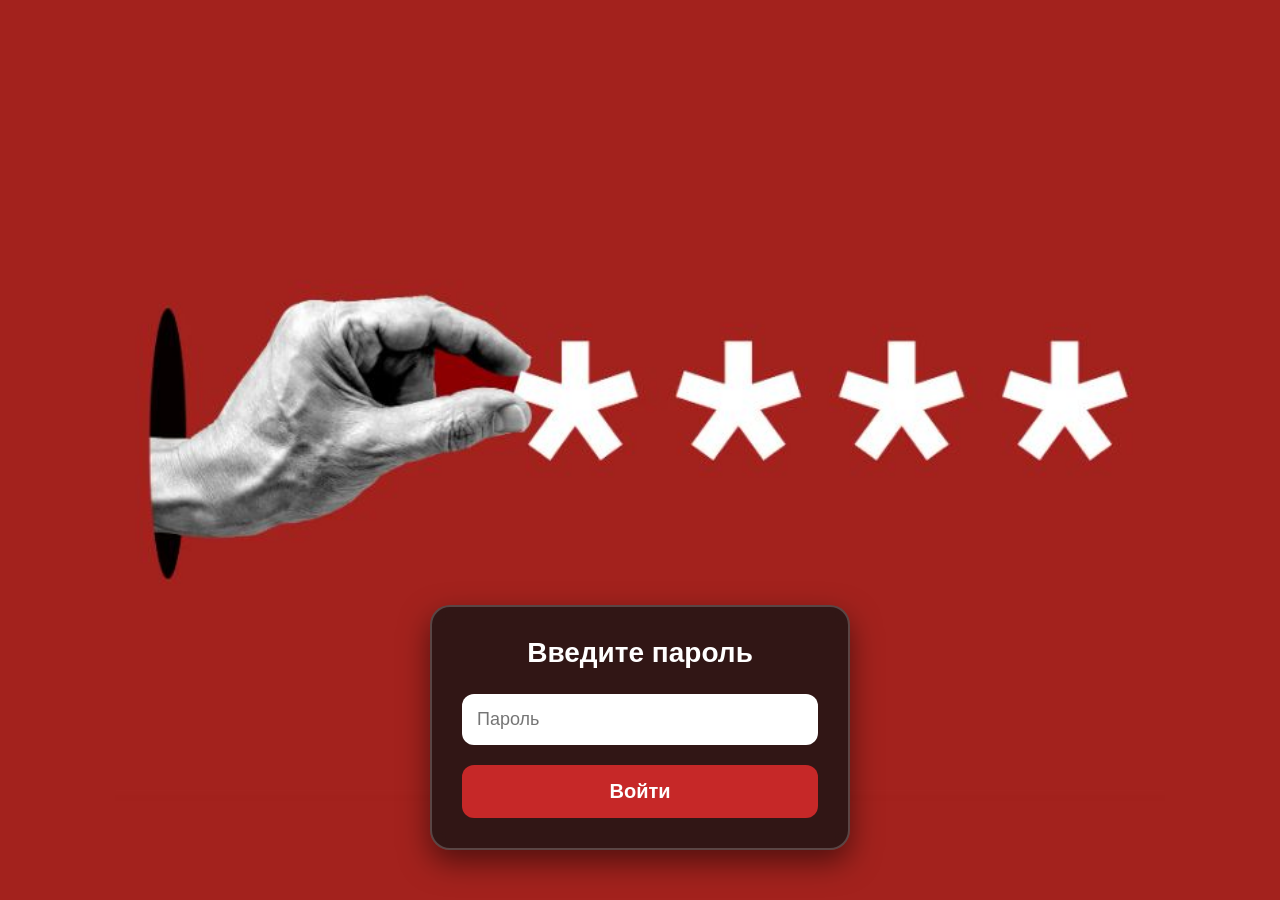
==== password.html @ b14bb7fd "Рефакторинг кода" ====
﻿<!DOCTYPE html>
<html lang="ru">

<head>

    <!-- Кодировка -->
    <meta charset="UTF-8">

    <!-- Для корректного отображения на телефонах -->
    <meta name="viewport" content="width=device-width, initial-scale=1.0">

    <!-- Название вкладки браузера -->
    <title>Password</title>

    <!-- Подключаем файл со стилями -->
    <link rel="stylesheet" href="css/style.css">

</head>

<!-- Класс страницы нужен, чтобы в CSS задать именно этот фон -->
<body class="page password-page">

    <!-- Окно ввода пароля, в CSS задать стиль окна для ввода пароля -->
    <div class="login-box">

        <h2>Введите пароль</h2>

        <input type="password"
               placeholder="Пароль">

        <button>Войти</button>

    </div>

</body>

</html>
---- css/style.css ----
/* ==========================================
   ����� ��������� ��� ����� �����
========================================== */

/* ������� ����������� ������� �������� */
* {
    margin: 0;
    padding: 0;
    box-sizing: border-box;
    font-family: Arial, Helvetica, sans-serif;
}

/* ��������� �������� */
html,
body {
    width: 100%;
    height: 100%;
    overflow: hidden;
}

/* ==========================================
   ����� ��������� ���� �������
========================================== */

.page {
    /* ��������� ���� ����� */
    background-size: cover;
    /* ������������ */
    background-position: center;
    /* �� ��������� */
    background-repeat: no-repeat;
}

/* ��������� �������� */
.start-page {
    background-image: url("../img/start_screen.jpg");
}

/* �������� ����� ������ */
.password-page {
    background-image: url("../img/password.jpg");
}

/* ==========================================
   ���� ����� ������
========================================== */

/* ����� ��� ���� ����� ������ */
.login-box {
    /* ���������� ����������������. ��������� ���������� ���� � ������ ����� �������� */
    position: absolute;
    /* �������� ����� ���� ���� �� 50% ������ �������� */
    left: 50%;
    /* ����������� ���� �� ���������� 50 �������� �� ������� ���� �������� */
    bottom: 50px;
    /* �������� ���� ����� �� �������� ��� ����������� ������. ��������� ����� ��� ����������� ����� �� ������ */
    transform: translateX(-50%);
    /* ������ ���� � 420 �������� */
    width: 420px;
    /* ���� ����� ����� (��������, �������), ���� �� ������ ���� 90% ������ */
    max-width: 90%;
    /* ���������� ������ ����� ���������� � ��������� ���� */
    padding: 30px;
    /* ���� ����.
       rgba = �������, ������, �����, ������������.
       ����� ����� ������ ���� � ������������� 80% */
    background: rgba(20,20,20,.8);
    /* ���� ������ ������ ���� */
    color: white;
    /* ������������ ������ �� ������ */
    text-align: center;
    /* ���������� ����� ���� */
    border-radius: 20px;
    /* �����:
       2px � �������,
       solid � �������� �����,
       rgba(...) � ����� ���� � ������������� */
    border: 2px solid rgba(255,255,255,.2);
    /* ���� ��� �����.
       0 � �������� �� �����������
       12px � �������� ����
       30px � ������� ��������
       rgba(...) � �������������� ������ ���� */
    box-shadow: 0 12px 30px rgba(0,0,0,.5);
    /* ��������� ���, ������� ��������� �� �����. ��������� ����� ���� �������� ��� ������� ������ */
    backdrop-filter: blur(8px);
}

/* ==========================================
   ���������
========================================== */

/* ����� ����������� �� ���� ���������� <h2> */
h2 {
    /* ������ ����� 25 ��������. ������� ���������� ����� ���������� � ����� ����� */
    margin-bottom: 25px;
    /* ������ ������ ��������� */
    font-size: 28px;
}

/* ==========================================
   ���� �����
========================================== */

/* ����� ����������� ������ � ����� �����
   � ����� password */
input[type="password"] {

    /* ���� �������� ��� ������ ������������� ����� (.login-box) */
    width: 100%;

    /* ���������� ������ ����� ������� � ��������� ���� */
    padding: 15px;

    /* ������ ������ ��������� ������ */
    font-size: 18px;

    /* ������� ����������� ����� �������� */
    border: none;

    /* ��������� ���� ���� ����� */
    border-radius: 12px;

    /* ������ ����� �� ������ */
    margin-bottom: 20px;

    /* ������� ����������� �����, ������� ���������� ��� ������ ���� */
    outline: none;

}

    /* ����� ������������ ����� �� ���� ��� ����� ������� ������ */
    input[type="password"]:focus {
        /* ��������� ������� �������� ������ ����.
       ������ ��� ���� � �������� �� X � Y.
       12px � ������� �������� ��������.
       #ff3b3b � ������� ���� �������� */
        box-shadow: 0 0 12px #ff3b3b;
    }

/* ==========================================
   ������
========================================== */

/* ����� ����������� �� ���� ������� <button> */
button {
    /* ������ �������� ��� ������ ������������� ����� (.login-box) */
    width: 100%;
    /* ���������� ������ ����� ������� � ������ ������ */
    padding: 15px;
    /* ������� ����������� ����� �������� */
    border: none;
    /* ��������� ���� ������ */
    border-radius: 12px;
    /* ���� ���� ������ */
    background: #c62828;
    /* ���� ������ �� ������ */
    color: white;
    /* ������ ������ */
    font-size: 20px;
    /* ������ ����� ������ */
    font-weight: bold;
    /* ��� ��������� ���� ������ ������������ � "����", ���������, ��� �� ������ ����� ������ */
    cursor: pointer;
    /* ��� ��������� (����, ������ � �.�.) ����� ����������� ������ �� 0,25 ������� */
    transition: .25s;
}


    /* ����� ������������ ����� ������ ���� �� ������ */
    button:hover {
        /* ������ ���� ������ �� ����� ������� ������� */
        background: #e53935;
        /* ������� ����������� ������ (�� 103% �� ��������� �������) */
        transform: scale(1.03);
    }


    /* ����� ������������ ����� ������ ����� */
    button:active {
        /* ������� ��������� ������ (�� 98% �� ��������� �������), �������� ������ ������� */
        transform: scale(.98);
    }

/* ==========================================
   ������ "������ ����"
========================================== */

.start-button {
    /* ���������� ���������������� */

    position: absolute;
    /* ������ ����� */

    left: 8%;
    /* ������ ����� */

    bottom: 12%;
    /* ���� ������ */

    background: #c62828;
    /* ���� ������ */

    color: white;
    /* ������� ������������� ������ */

    text-decoration: none;
    /* ������ ������ */

    font-size: 30px;
    /* ������ ����� */

    font-weight: bold;
    /* ���������� ������� */

    padding: 18px 55px;
    /* ���������� ����� */

    border-radius: 12px;
    /* ���� */

    box-shadow: 0 8px 20px rgba(0,0,0,.35);
    /* ������� �������� */

    transition: .25s;
}


    /* ����� ����� �������� */

    .start-button:hover {
        /* ���� ���������� ���� */

        background: #e53935;
        /* ������� ����������� ������ */

        transform: scale(1.05);
    }


    /* ����� ������ ������ */

    .start-button:active {
        /* ������� ��������� ������ */

        transform: scale(.98);
    }
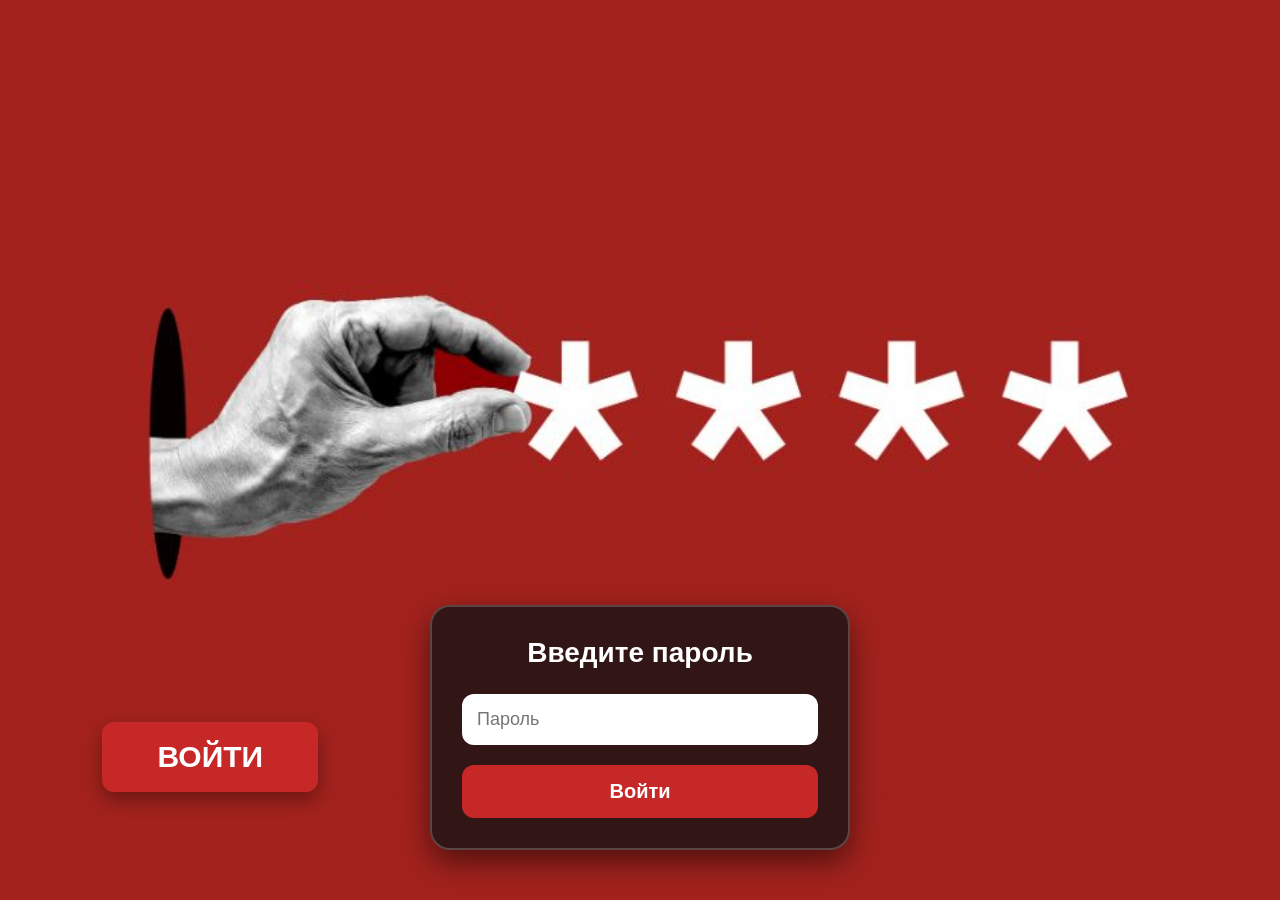
==== commit a0cfc696: "Add task1" ====
--- a/password.html
+++ b/password.html
@@ -32,6 +32,14 @@
 
     </div>
 
+    <!-- Кнопка перехода на страницу ввода пароля -->
+    <a href="task1.html"
+       class="start-button">
+
+        ВОЙТИ
+
+    </a>
+
 </body>
 
 </html>
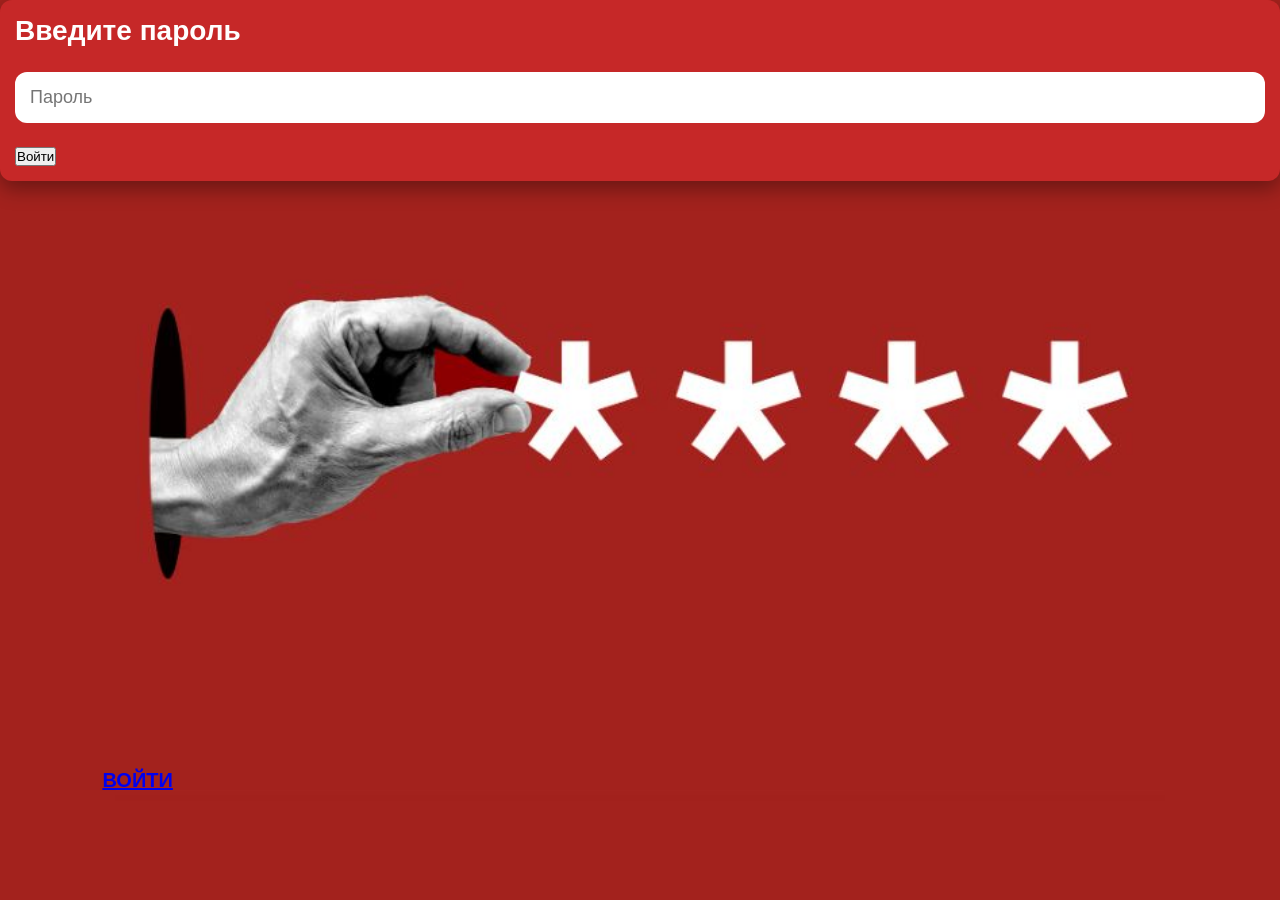
==== commit 92f38982: "Рефакторинг кнопок" ====
--- a/password.html
+++ b/password.html
@@ -21,24 +21,22 @@
 <body class="page password-page">
 
     <!-- Окно ввода пароля, в CSS задать стиль окна для ввода пароля -->
-    <div class="login-box">
+    <div class="button login-button">
 
         <h2>Введите пароль</h2>
 
         <input type="password"
                placeholder="Пароль">
 
-        <button>Войти</button>
+        <!-- Кнопка перехода на страницу ввода пароля -->
+        <a href="task1.html"
+           class="start-button">
+
+            ВОЙТИ
+
+        </a><button>Войти</button>
 
     </div>
-
-    <!-- Кнопка перехода на страницу ввода пароля -->
-    <a href="task1.html"
-       class="start-button">
-
-        ВОЙТИ
-
-    </a>
 
 </body>
 
--- a/css/style.css
+++ b/css/style.css
@@ -142,106 +142,55 @@
    ������
 ========================================== */
 
-/* ����� ����������� �� ���� ������� <button> */
-button {
-    /* ������ �������� ��� ������ ������������� ����� (.login-box) */
-    width: 100%;
-    /* ���������� ������ ����� ������� � ������ ������ */
-    padding: 15px;
-    /* ������� ����������� ����� �������� */
-    border: none;
-    /* ��������� ���� ������ */
+.button {
+    /* ���� ������ */
+    background: #c62828;
+    /* ���� ������ */
+    color: white;
+    /* ������� ������������� ������ */
+    text-decoration: none;
+    /* ������ ������ */
+    font-size: 30px;
+    /* ������ ����� */
+    font-weight: bold;
+    /* ���������� ������� */
+    padding: 18px 55px;
+    /* ���������� ����� */
     border-radius: 12px;
-    /* ���� ���� ������ */
-    background: #c62828;
-    /* ���� ������ �� ������ */
-    color: white;
-    /* ������ ������ */
-    font-size: 20px;
-    /* ������ ����� ������ */
-    font-weight: bold;
-    /* ��� ��������� ���� ������ ������������ � "����", ���������, ��� �� ������ ����� ������ */
-    cursor: pointer;
-    /* ��� ��������� (����, ������ � �.�.) ����� ����������� ������ �� 0,25 ������� */
+    /* ���� */
+    box-shadow: 0 8px 20px rgba(0,0,0,.35);
+    /* ������� �������� */
     transition: .25s;
 }
-
-
-    /* ����� ������������ ����� ������ ���� �� ������ */
-    button:hover {
-        /* ������ ���� ������ �� ����� ������� ������� */
+    /* ����� ����� �������� */
+    .button:hover {
+        /* ���� ���������� ���� */
         background: #e53935;
-        /* ������� ����������� ������ (�� 103% �� ��������� �������) */
-        transform: scale(1.03);
+        /* ������� ����������� ������ */
+        transform: scale(1.05);
     }
 
-
-    /* ����� ������������ ����� ������ ����� */
-    button:active {
-        /* ������� ��������� ������ (�� 98% �� ��������� �������), �������� ������ ������� */
+    /* ����� ������ ������ */
+    .button:active {
+        /* ������� ��������� ������ */
         transform: scale(.98);
     }
 
-/* ==========================================
-   ������ "������ ����"
-========================================== */
-
+/* ��������� ��������. ������*/
 .start-button {
     /* ���������� ���������������� */
-
     position: absolute;
     /* ������ ����� */
-
     left: 8%;
     /* ������ ����� */
-
     bottom: 12%;
     /* ���� ������ */
-
-    background: #c62828;
-    /* ���� ������ */
-
-    color: white;
-    /* ������� ������������� ������ */
-
-    text-decoration: none;
-    /* ������ ������ */
-
-    font-size: 30px;
-    /* ������ ����� */
-
-    font-weight: bold;
-    /* ���������� ������� */
-
-    padding: 18px 55px;
-    /* ���������� ����� */
-
-    border-radius: 12px;
-    /* ���� */
-
-    box-shadow: 0 8px 20px rgba(0,0,0,.35);
-    /* ������� �������� */
-
-    transition: .25s;
 }
 
-
-    /* ����� ����� �������� */
-
-    .start-button:hover {
-        /* ���� ���������� ���� */
-
-        background: #e53935;
-        /* ������� ����������� ������ */
-
-        transform: scale(1.05);
-    }
-
-
-    /* ����� ������ ������ */
-
-    .start-button:active {
-        /* ������� ��������� ������ */
-
-        transform: scale(.98);
-    }+/* ������ "�����" */
+.login-button {
+    width: 100%;
+    padding: 15px;
+    font-size: 20px;
+    border: none;
+}
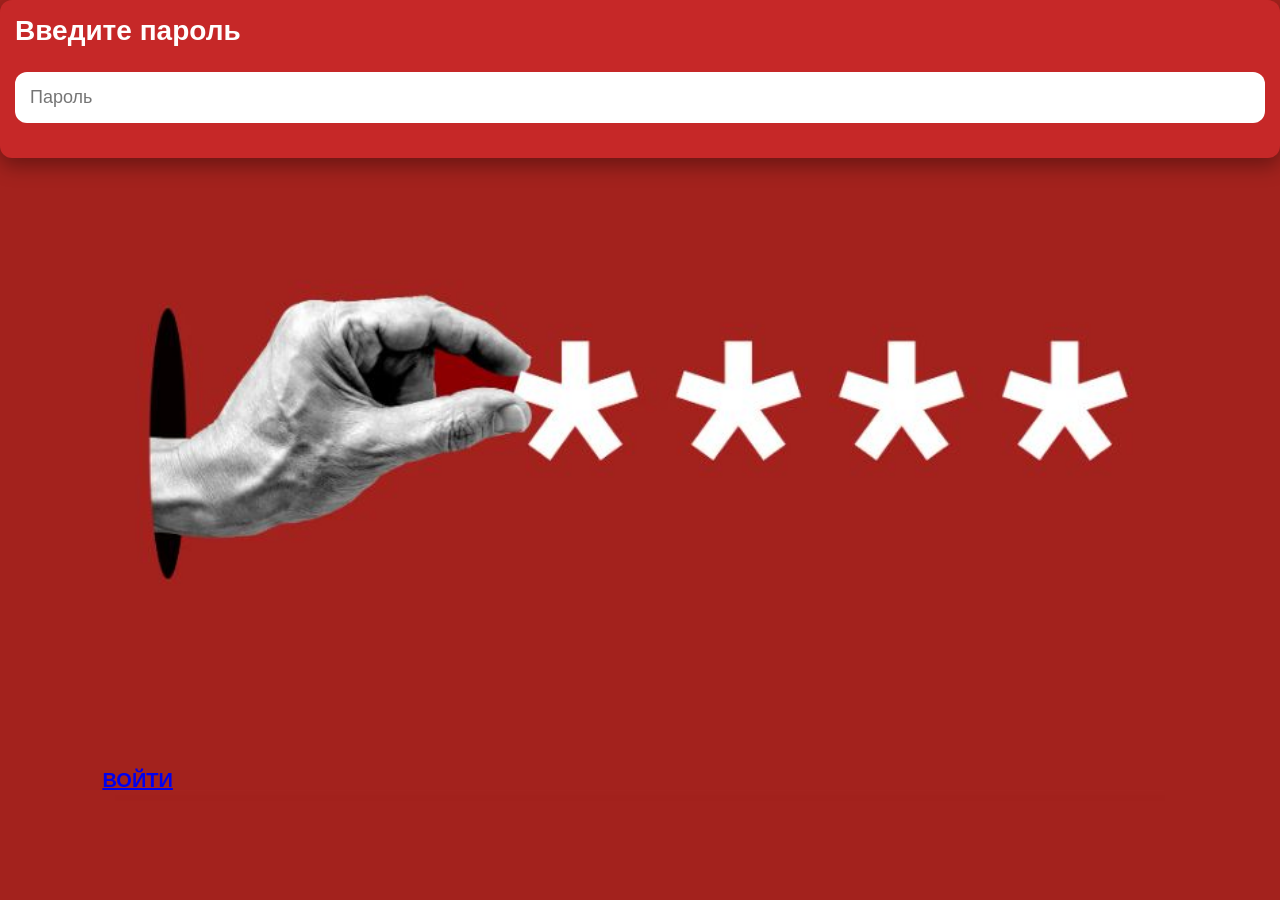
==== commit e09ea210: "Update password.html" ====
--- a/password.html
+++ b/password.html
@@ -34,7 +34,7 @@
 
             ВОЙТИ
 
-        </a><button>Войти</button>
+        </a>
 
     </div>
 
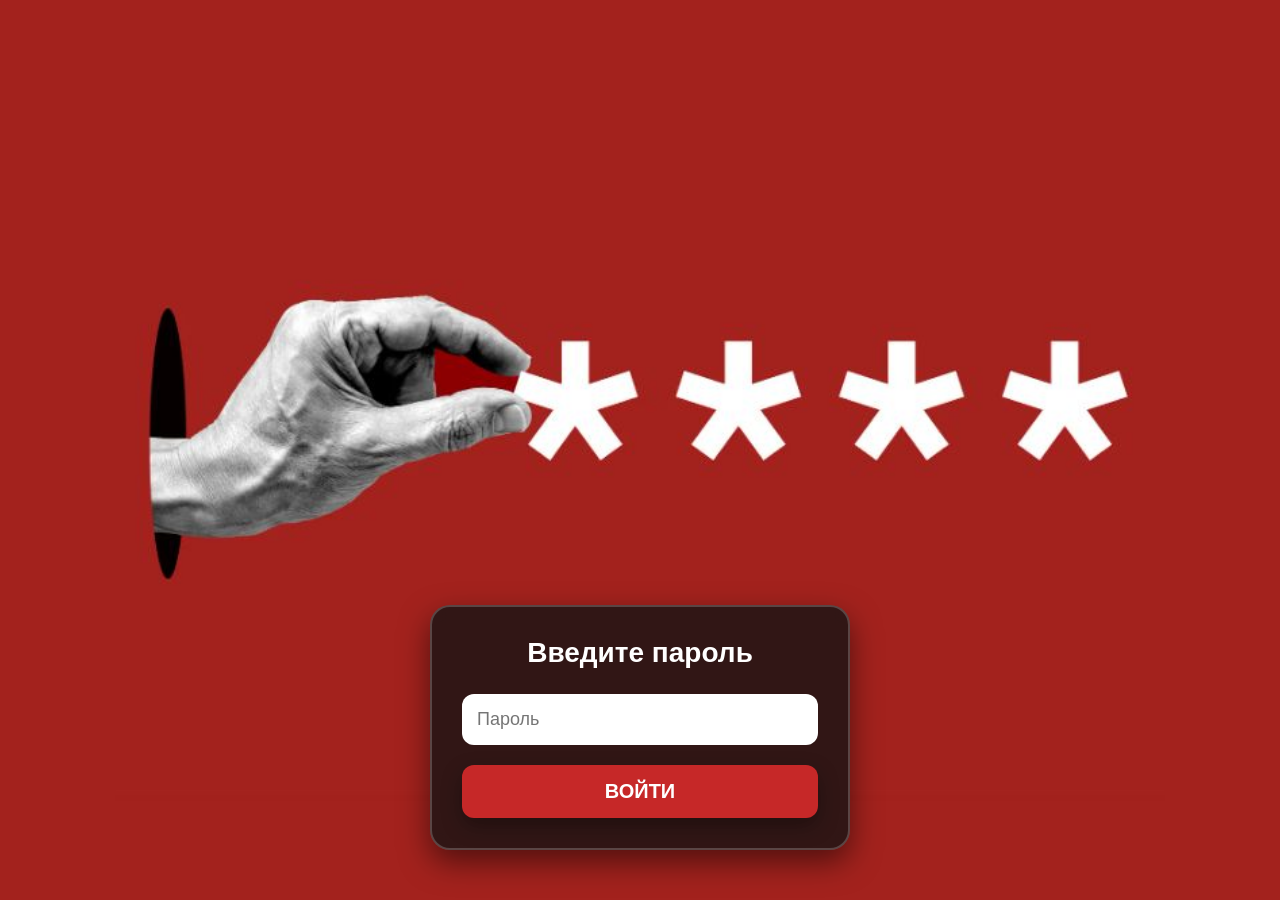
==== commit 585bc9cf: "Чиним ошибки" ====
--- a/password.html
+++ b/password.html
@@ -21,7 +21,7 @@
 <body class="page password-page">
 
     <!-- Окно ввода пароля, в CSS задать стиль окна для ввода пароля -->
-    <div class="button login-button">
+    <div class="login-box">
 
         <h2>Введите пароль</h2>
 
@@ -30,7 +30,7 @@
 
         <!-- Кнопка перехода на страницу ввода пароля -->
         <a href="task1.html"
-           class="start-button">
+           class="button login-button">
 
             ВОЙТИ
 
--- a/css/style.css
+++ b/css/style.css
@@ -161,6 +161,9 @@
     box-shadow: 0 8px 20px rgba(0,0,0,.35);
     /* ������� �������� */
     transition: .25s;
+    display: inline-block;
+    text-align: center;
+    cursor: pointer;
 }
     /* ����� ����� �������� */
     .button:hover {
